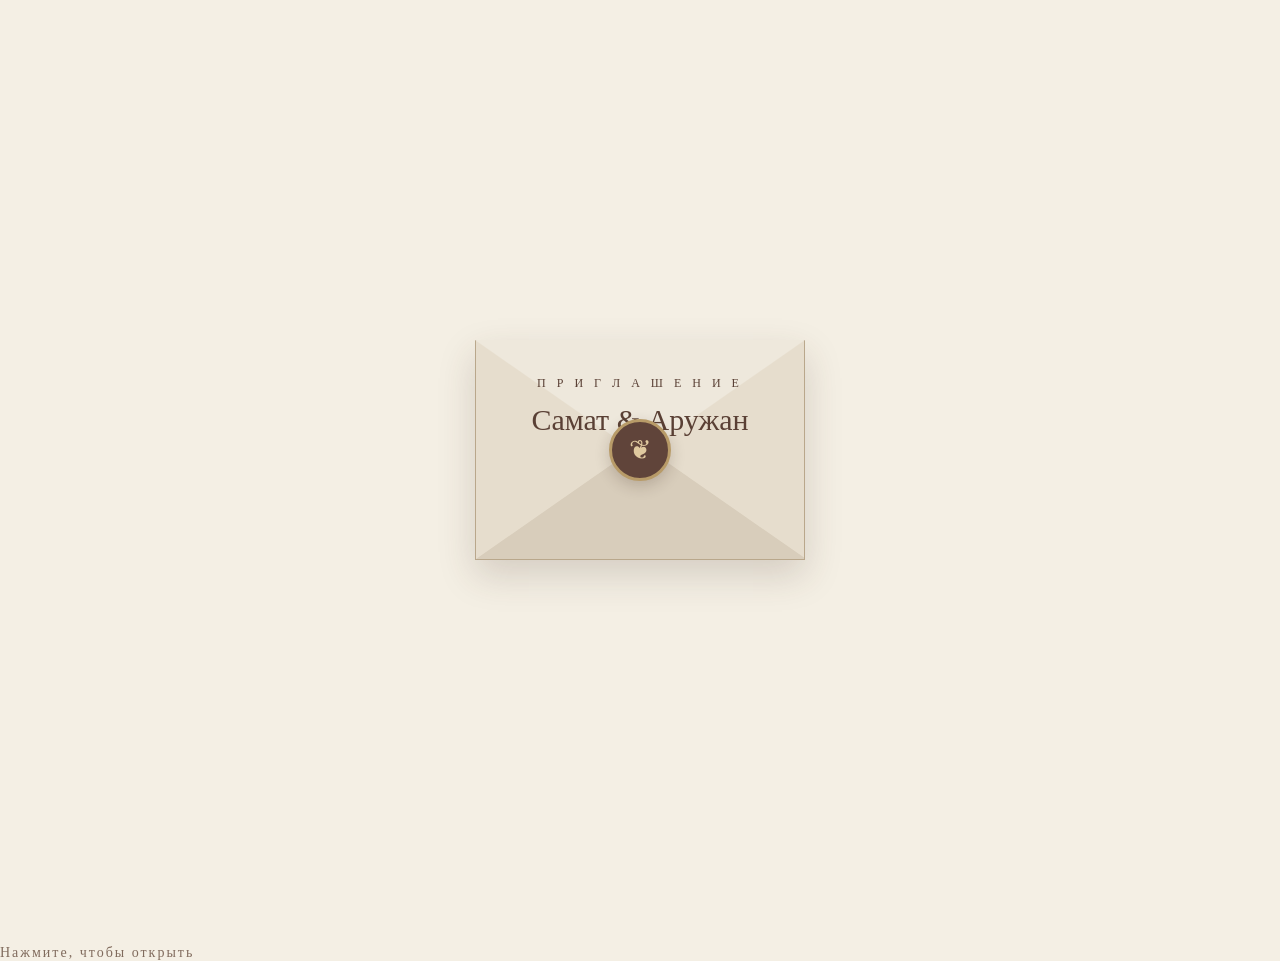
==== index.html @ 443a582e "index.html Updated the invitation title and text." ====
<!DOCTYPE html>
<html lang="ru">

<head>
    <meta charset="UTF-8">

    <meta name="viewport" content="width=device-width, initial-scale=1.0">

    <title>Самат & Аружан</title>

    <link rel="stylesheet" href="style.css">
</head>

<body>

    <div class="invitation">

        <div class="envelope">

            <div class="envelope__top"></div>

            <div class="envelope__body">

                <div class="invitation__text">

                    <p>П Р И Г Л А Ш Е Н И Е</p>

                    <h1>Самат &amp; Аружан</h1>

                </div>
            </div>

        </div>

        <div class="envelope__seal">
            ❦
        </div>

    </div>

    <p class="invitation__hint">
        Нажмите, чтобы открыть
    </p>

    </div>

    <div class="page-transition" id="pageTransition"></div>

    <script src="script.js"></script>

</body>

</html>
---- style.css ----
* {
    margin: 0;
    padding: 0;
    box-sizing: border-box;
}

body {
    min-height: 100vh;
    background: #f4efe4;
    font-family: Georgia, serif;
    color: #5a4035;
}

/* Главный экран */

.invitation {
    min-height: 100vh;

    display: flex;
    flex-direction: column;
    align-items: center;
    justify-content: center;

    overflow: hidden;
}

/* Конверт */

.envelope {
    width: 330px;
    height: 220px;

    position: relative;

    cursor: pointer;
}

/* Основа конверта */

.envelope__body {
    position: absolute;

    width: 100%;
    height: 100%;

    background: #e6ddcd;

    border: 1px solid #b9a78b;

    box-shadow:
        0 15px 35px rgba(70, 50, 40, 0.18);

    overflow: hidden;
}

/* Треугольник снизу */

.envelope__body::after {
    content: "";

    position: absolute;

    left: 0;
    bottom: 0;

    width: 0;
    height: 0;

    border-left: 165px solid transparent;
    border-right: 165px solid transparent;
    border-bottom: 115px solid #d8cdbb;
}

/* Верхняя часть конверта */

.envelope__top {
    position: absolute;

    z-index: 3;

    width: 0;
    height: 0;

    border-left: 165px solid transparent;
    border-right: 165px solid transparent;
    border-top: 115px solid #eee8dc;
}

/* Текст */

.invitation__text {
    position: absolute;

    z-index: 5;

    width: 100%;

    top: 35px;

    text-align: center;
}

.invitation__text p {
    font-size: 12px;

    letter-spacing: 4px;

    margin-bottom: 12px;
}

.invitation__text h1 {
    font-family: "Times New Roman", serif;

    font-size: 30px;

    font-weight: normal;
}

/* Печать */

.envelope__seal {
    position: absolute;

    z-index: 10;

    left: 50%;
    top: 50%;

    transform: translate(-50%, -50%);

    width: 62px;
    height: 62px;

    display: flex;
    align-items: center;
    justify-content: center;

    border-radius: 50%;

    background: #60443a;

    border: 3px solid #b89b68;

    color: #dfc99f;

    font-size: 27px;

    box-shadow:
        0 5px 15px rgba(50, 30, 20, 0.2);
}

/* Подсказка */

.invitation__hint {
    margin-top: 45px;

    font-size: 14px;

    letter-spacing: 2px;

    color: #806b5d;

    animation: pulse 2s infinite;
}

@keyframes pulse {

    0% {
        opacity: 0.4;
    }

    50% {
        opacity: 1;
    }

    100% {
        opacity: 0.4;
    }

}

/* Телефон */

@media (max-width: 500px) {

    .envelope {
        width: 290px;
        height: 195px;
    }

    .envelope__top {
        border-left-width: 145px;
        border-right-width: 145px;
        border-top-width: 100px;
    }

    .envelope__body::after {
        border-left-width: 145px;
        border-right-width: 145px;
        border-bottom-width: 105px;
    }

    .invitation__text h1 {
        font-size: 29px;
    }

}

/* =========================
   ПЕРЕХОД НА ВТОРУЮ СТРАНИЦУ
========================= */

.page-transition {
    position: fixed;

    inset: 0;

    z-index: 100;

    background: #f4efe4;

    opacity: 0;

    pointer-events: none;

    transform: scale(1.04);

    transition:
        opacity 0.9s ease,
        transform 1.1s cubic-bezier(.22, .61, .36, 1);
}

.page-transition.active {
    opacity: 1;

    transform: scale(1);
}
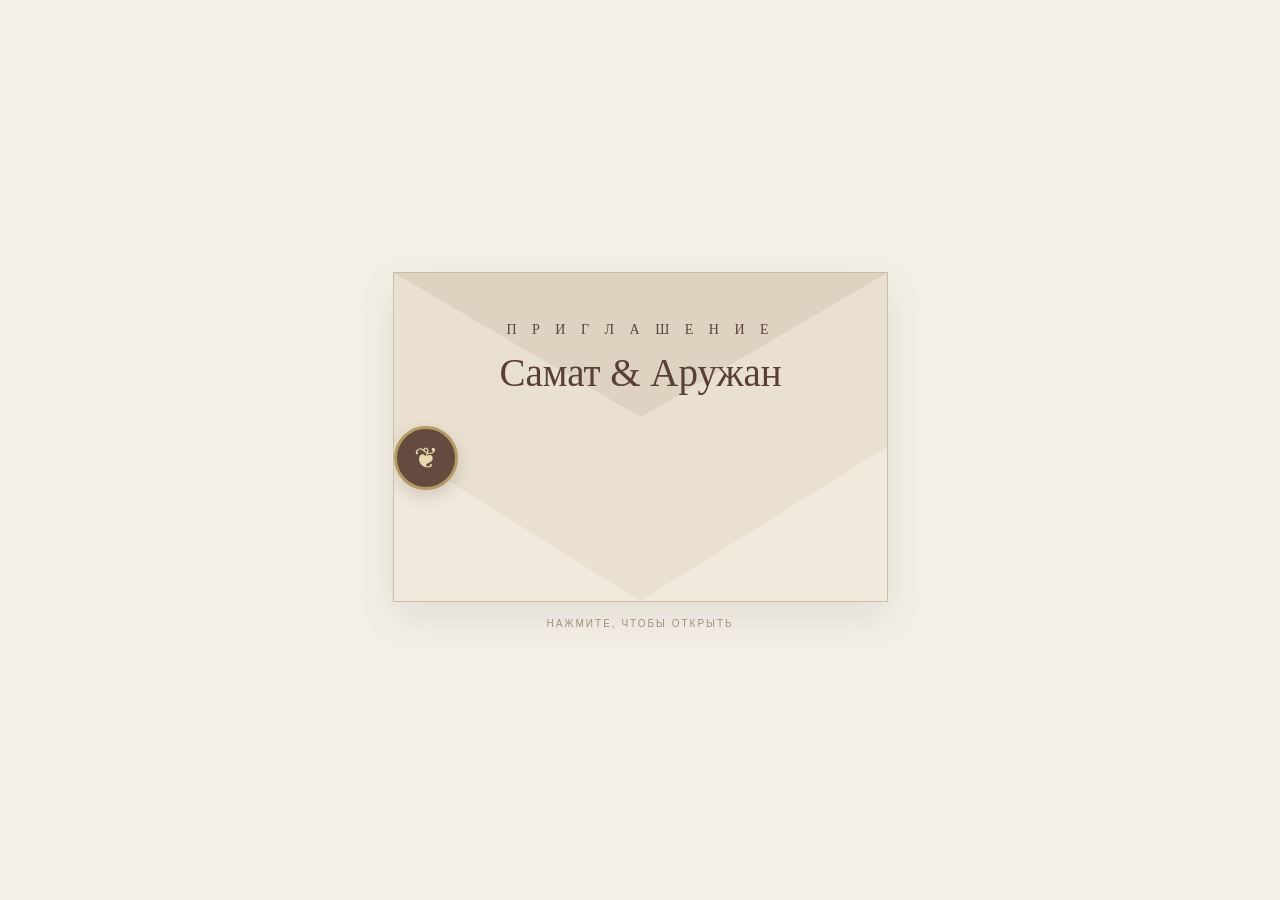
==== commit 5127726d: "Fix HTML formatting issues in index.html" ====
--- a/index.html
+++ b/index.html
@@ -26,8 +26,6 @@
                     <p>П Р И Г Л А Ш Е Н И Е</p>
 
                     <h1>Самат &amp; Аружан</h1>
-
-                </div>
             </div>
 
         </div>
--- a/style.css
+++ b/style.css
@@ -1,61 +1,133 @@
+/* ========================================
+   ОСНОВНЫЕ НАСТРОЙКИ
+======================================== */
+
 * {
     margin: 0;
     padding: 0;
     box-sizing: border-box;
 }
 
+html,
 body {
-    min-height: 100vh;
-    background: #f4efe4;
-    font-family: Georgia, serif;
-    color: #5a4035;
-}
-
-/* Главный экран */
+    width: 100%;
+    height: 100%;
+    overflow: hidden;
+}
+
+body {
+    background: #f4f0e7;
+
+    font-family:
+        Georgia,
+        "Times New Roman",
+        serif;
+
+    overflow: hidden;
+}
+
+
+/* ========================================
+   ОСНОВНОЙ БЛОК
+======================================== */
 
 .invitation {
-    min-height: 100vh;
+    position: relative;
+
+    width: 100%;
+    height: 100dvh;
 
     display: flex;
     flex-direction: column;
+
     align-items: center;
     justify-content: center;
 
+    padding: 15px;
+}
+
+
+/* ========================================
+   КОНВЕРТ
+======================================== */
+
+.envelope {
+    position: relative;
+
+    width: min(90vw, 495px);
+
+    aspect-ratio: 3 / 2;
+
+    height: auto;
+
+    flex-shrink: 0;
+
+    background: #e9e0cf;
+
+    border: 1px solid #cbbda5;
+
     overflow: hidden;
-}
-
-/* Конверт */
-
-.envelope {
-    width: 330px;
-    height: 220px;
-
-    position: relative;
+
+    box-shadow:
+        0 15px 35px rgba(73, 57, 42, 0.10);
 
     cursor: pointer;
-}
-
-/* Основа конверта */
+
+    transition:
+        transform 0.45s cubic-bezier(0.22, 0.61, 0.36, 1),
+        opacity 0.45s ease;
+
+    will-change: transform, opacity;
+}
+
+
+/* ========================================
+   ТЕЛО КОНВЕРТА
+======================================== */
 
 .envelope__body {
     position: absolute;
 
-    width: 100%;
-    height: 100%;
-
-    background: #e6ddcd;
-
-    border: 1px solid #b9a78b;
-
-    box-shadow:
-        0 15px 35px rgba(70, 50, 40, 0.18);
-
-    overflow: hidden;
-}
-
-/* Треугольник снизу */
-
-.envelope__body::after {
+    inset: 0;
+
+    background: transparent;
+
+    z-index: 4;
+}
+
+
+/* ========================================
+   ВЕРХНИЙ КЛАПАН
+======================================== */
+
+.envelope__top {
+    position: absolute;
+
+    top: 0;
+    left: 0;
+
+    width: 100%;
+    height: 44%;
+
+    background: #ded3c0;
+
+    clip-path: polygon(
+        0 0,
+        100% 0,
+        50% 100%
+    );
+
+    z-index: 3;
+
+    pointer-events: none;
+}
+
+
+/* ========================================
+   ЛЕВАЯ СКЛАДКА
+======================================== */
+
+.envelope::before {
     content: "";
 
     position: absolute;
@@ -63,175 +135,497 @@
     left: 0;
     bottom: 0;
 
-    width: 0;
-    height: 0;
-
-    border-left: 165px solid transparent;
-    border-right: 165px solid transparent;
-    border-bottom: 115px solid #d8cdbb;
-}
-
-/* Верхняя часть конверта */
-
-.envelope__top {
+    width: 100%;
+    height: 47%;
+
+    background: #f1eadc;
+
+    clip-path: polygon(
+        0 0,
+        50% 100%,
+        0 100%
+    );
+
+    z-index: 2;
+
+    pointer-events: none;
+}
+
+
+/* ========================================
+   ПРАВАЯ СКЛАДКА
+======================================== */
+
+.envelope::after {
+    content: "";
+
     position: absolute;
 
-    z-index: 3;
-
-    width: 0;
-    height: 0;
-
-    border-left: 165px solid transparent;
-    border-right: 165px solid transparent;
-    border-top: 115px solid #eee8dc;
-}
-
-/* Текст */
+    right: 0;
+    bottom: 0;
+
+    width: 100%;
+    height: 47%;
+
+    background: #f1eadc;
+
+    clip-path: polygon(
+        100% 0,
+        50% 100%,
+        100% 100%
+    );
+
+    z-index: 2;
+
+    pointer-events: none;
+}
+
+
+/* ========================================
+   ТЕКСТ ПРИГЛАШЕНИЯ
+======================================== */
 
 .invitation__text {
     position: absolute;
 
-    z-index: 5;
-
-    width: 100%;
-
-    top: 35px;
+    top: 15%;
+
+    left: 0;
+    right: 0;
+
+    width: 100%;
 
     text-align: center;
-}
+
+    z-index: 20;
+
+    pointer-events: none;
+}
+
+
+/* ========================================
+   ПРИГЛАШЕНИЕ
+======================================== */
 
 .invitation__text p {
-    font-size: 12px;
-
-    letter-spacing: 4px;
-
-    margin-bottom: 12px;
-}
+    margin: 0 0 14px;
+
+    font-family:
+        Georgia,
+        "Times New Roman",
+        serif;
+
+    font-size: clamp(9px, 2.5vw, 14px);
+
+    font-weight: 400;
+
+    letter-spacing:
+        clamp(3px, 1.3vw, 6px);
+
+    color: #5b4439;
+
+    text-transform: uppercase;
+
+    white-space: nowrap;
+}
+
+
+/* ========================================
+   ИМЕНА
+======================================== */
 
 .invitation__text h1 {
-    font-family: "Times New Roman", serif;
-
-    font-size: 30px;
-
-    font-weight: normal;
-}
-
-/* Печать */
+    display: block;
+
+    width: 100%;
+
+    margin: 0;
+    padding: 0;
+
+    font-family:
+        Georgia,
+        "Times New Roman",
+        serif;
+
+    font-size:
+        clamp(24px, 6.8vw, 39px);
+
+    font-weight: 400;
+
+    line-height: 1.1;
+
+    letter-spacing: 0;
+
+    color: #593f36;
+
+    white-space: nowrap;
+
+    overflow: visible;
+
+    text-align: center;
+
+    z-index: 21;
+}
+
+
+/* ========================================
+   ПЕЧАТЬ / КРУЖОК
+======================================== */
 
 .envelope__seal {
-    position: absolute;
-
-    z-index: 10;
-
-    left: 50%;
-    top: 50%;
-
-    transform: translate(-50%, -50%);
-
-    width: 62px;
-    height: 62px;
+    position: relative;
+
+    left: auto;
+    top: auto;
+    bottom: auto;
+
+    /*
+       Расстояние между конвертом и кружком
+    */
+    margin-top: clamp(80px, 17vh, 220px);
+
+    width: clamp(52px, 13vw, 64px);
+    height: clamp(52px, 13vw, 64px);
+
+    flex-shrink: 0;
 
     display: flex;
+
     align-items: center;
     justify-content: center;
 
     border-radius: 50%;
 
-    background: #60443a;
-
-    border: 3px solid #b89b68;
-
-    color: #dfc99f;
-
-    font-size: 27px;
+    background: #654a40;
+
+    border: 3px solid #b49a64;
+
+    color: #e8d9ae;
+
+    font-family:
+        Georgia,
+        "Times New Roman",
+        serif;
+
+    font-size:
+        clamp(24px, 6vw, 29px);
+
+    font-weight: 400;
+
+    line-height: 1;
+
+    z-index: 30;
 
     box-shadow:
-        0 5px 15px rgba(50, 30, 20, 0.2);
-}
-
-/* Подсказка */
+        0 7px 16px rgba(55, 42, 33, 0.16);
+
+    transform: none;
+
+    transition:
+        transform 0.3s ease;
+}
+
+
+/* ========================================
+   НАВЕДЕНИЕ НА ПЕЧАТЬ
+======================================== */
+
+.envelope__seal:hover {
+    transform: scale(1.03);
+}
+
+
+/* ========================================
+   АНИМАЦИЯ КОНВЕРТА
+======================================== */
+
+.envelope.exit {
+    transform:
+        translate3d(0, -12px, 0) scale(0.97);
+
+    opacity: 0.85;
+}
+
+
+/* ========================================
+   ПОДСКАЗКА
+======================================== */
 
 .invitation__hint {
-    margin-top: 45px;
-
-    font-size: 14px;
+    margin-top: 16px;
+
+    font-family:
+        Arial,
+        sans-serif;
+
+    font-size: 10px;
 
     letter-spacing: 2px;
 
-    color: #806b5d;
-
-    animation: pulse 2s infinite;
-}
-
-@keyframes pulse {
-
-    0% {
-        opacity: 0.4;
-    }
-
-    50% {
-        opacity: 1;
-    }
-
-    100% {
-        opacity: 0.4;
-    }
-
-}
-
-/* Телефон */
-
-@media (max-width: 500px) {
-
-    .envelope {
-        width: 290px;
-        height: 195px;
-    }
-
-    .envelope__top {
-        border-left-width: 145px;
-        border-right-width: 145px;
-        border-top-width: 100px;
-    }
-
-    .envelope__body::after {
-        border-left-width: 145px;
-        border-right-width: 145px;
-        border-bottom-width: 105px;
-    }
-
-    .invitation__text h1 {
-        font-size: 29px;
-    }
-
-}
-
-/* =========================
-   ПЕРЕХОД НА ВТОРУЮ СТРАНИЦУ
-========================= */
+    color: #8c7a69;
+
+    opacity: 0.8;
+
+    text-transform: uppercase;
+
+    transition:
+        opacity 0.3s ease,
+        transform 0.3s ease;
+}
+
+
+/* ========================================
+   СКРЫТИЕ ПОДСКАЗКИ
+======================================== */
+
+.invitation__hint.hidden {
+    opacity: 0;
+
+    transform:
+        translateY(5px);
+}
+
+
+/* ========================================
+   ПЕРЕХОД НА СЛЕДУЮЩУЮ СТРАНИЦУ
+======================================== */
 
 .page-transition {
     position: fixed;
 
     inset: 0;
 
-    z-index: 100;
-
-    background: #f4efe4;
+    width: 100%;
+    height: 100%;
+
+    background: #f4f0e7;
+
+    z-index: 9999;
+
+    pointer-events: none;
 
     opacity: 0;
 
-    pointer-events: none;
-
-    transform: scale(1.04);
+    transform:
+        translate3d(0, 0, 0);
 
     transition:
-        opacity 0.9s ease,
-        transform 1.1s cubic-bezier(.22, .61, .36, 1);
+        opacity 0.45s ease;
+
+    will-change: opacity;
 }
 
 .page-transition.active {
     opacity: 1;
-
-    transform: scale(1);
-}+}
+
+
+/* ========================================
+   МОБИЛЬНАЯ ВЕРСИЯ
+======================================== */
+
+@media (max-width: 600px) {
+
+    .invitation {
+        width: 100%;
+        height: 100dvh;
+
+        padding: 12px;
+
+        justify-content: center;
+    }
+
+
+    /* КОНВЕРТ */
+
+    .envelope {
+        width: 88vw;
+
+        max-width: 400px;
+
+        min-width: 0;
+
+        aspect-ratio: 3 / 2;
+
+        height: auto;
+    }
+
+
+    /* ТЕКСТ */
+
+    .invitation__text {
+        top: 15%;
+    }
+
+    .invitation__text p {
+        font-size:
+            clamp(8px, 2.5vw, 11px);
+
+        letter-spacing:
+            clamp(2.5px, 1.2vw, 4px);
+
+        margin-bottom: 12px;
+    }
+
+    .invitation__text h1 {
+        font-size:
+            clamp(22px, 6.5vw, 30px);
+    }
+
+
+    /* КРУЖОК */
+
+    .envelope__seal {
+        width:
+            clamp(50px, 15vw, 60px);
+
+        height:
+            clamp(50px, 15vw, 60px);
+
+        margin-top:
+            clamp(70px, 17vh, 220px);
+
+        font-size:
+            clamp(23px, 6.5vw, 28px);
+    }
+
+
+    /* ПОДСКАЗКА */
+
+    .invitation__hint {
+        margin-top: 13px;
+
+        font-size: 8px;
+
+        letter-spacing: 1.5px;
+    }
+}
+
+
+/* ========================================
+   ОЧЕНЬ МАЛЕНЬКИЕ ТЕЛЕФОНЫ
+======================================== */
+
+@media (max-width: 380px) {
+
+    .invitation {
+        padding: 8px;
+    }
+
+
+    .envelope {
+        width: 86vw;
+    }
+
+
+    .invitation__text {
+        top: 14%;
+    }
+
+
+    .invitation__text p {
+        font-size: 7px;
+
+        letter-spacing: 2.5px;
+
+        margin-bottom: 9px;
+    }
+
+
+    .invitation__text h1 {
+        font-size: 21px;
+    }
+
+
+    /* КРУЖОК */
+
+    .envelope__seal {
+        width: 48px;
+        height: 48px;
+
+        margin-top: 80px;
+
+        font-size: 22px;
+
+        border-width: 2px;
+    }
+
+
+    .invitation__hint {
+        margin-top: 10px;
+
+        font-size: 7px;
+
+        letter-spacing: 1.2px;
+    }
+}
+
+
+/* ========================================
+   НИЗКИЙ ЭКРАН
+======================================== */
+
+@media (max-height: 650px) {
+
+    .invitation {
+        padding: 8px;
+    }
+
+
+    .envelope {
+        width:
+            min(82vw, 380px);
+    }
+
+
+    .envelope__seal {
+        margin-top: 50px;
+    }
+
+
+    .invitation__hint {
+        margin-top: 9px;
+
+        font-size: 8px;
+    }
+}
+
+
+/* ========================================
+   ОЧЕНЬ НИЗКИЙ ЭКРАН
+======================================== */
+
+@media (max-height: 550px) {
+
+    .envelope {
+        width:
+            min(75vw, 340px);
+    }
+
+
+    .envelope__seal {
+        margin-top: 35px;
+    }
+
+
+    .invitation__hint {
+        margin-top: 6px;
+
+        font-size: 7px;
+    }
+}
+
+
+/* ========================================
+   ОТКЛЮЧЕНИЕ АНИМАЦИЙ
+======================================== */
+
+@media (prefers-reduced-motion: reduce) {
+
+    .envelope,
+    .envelope__seal,
+    .invitation__hint,
+    .page-transition {
+        transition: none;
+    }
+}
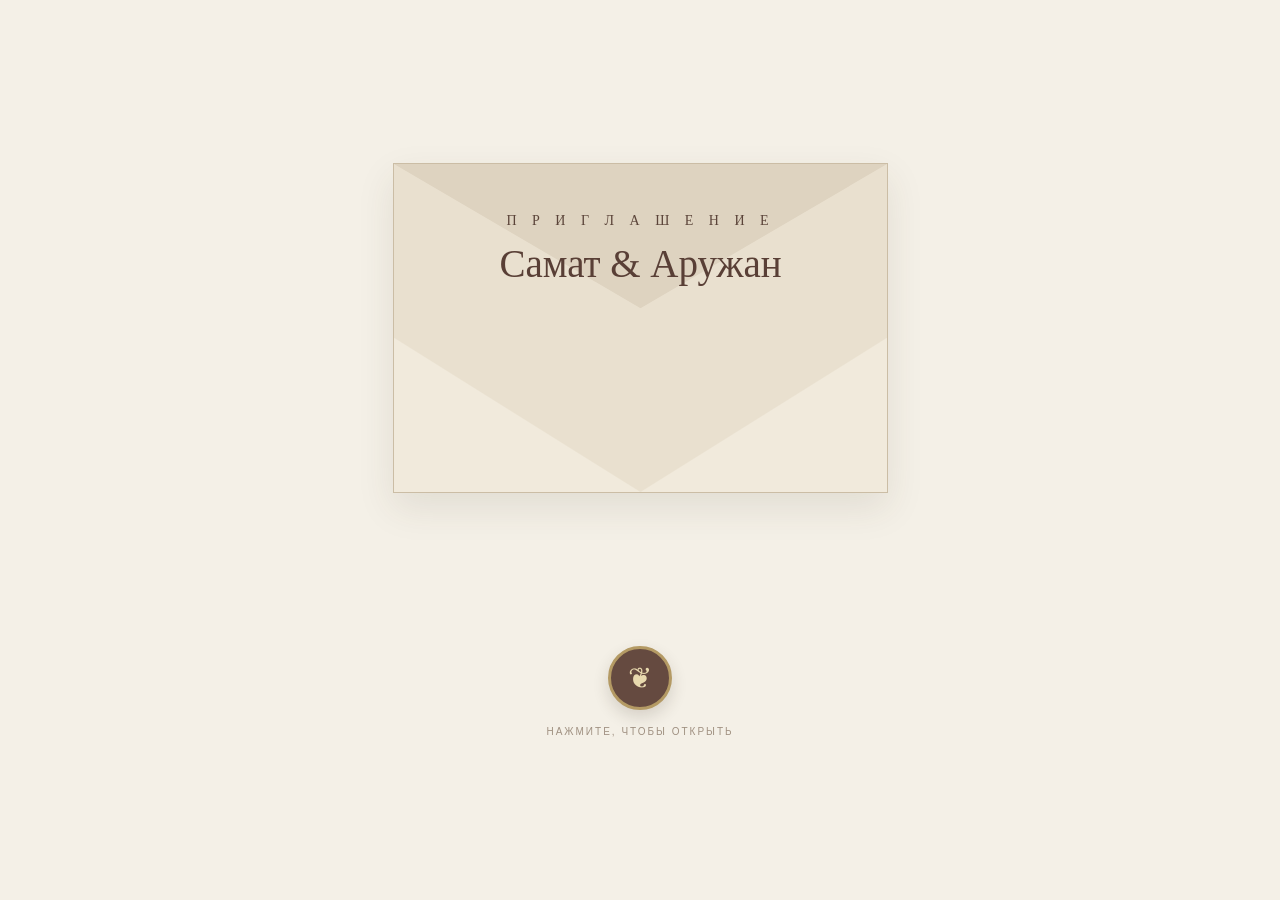
==== commit fc8cd132: "Fix HTML structure and formatting issues" ====
--- a/index.html
+++ b/index.html
@@ -27,20 +27,17 @@
 
                     <h1>Самат &amp; Аружан</h1>
             </div>
-
+                 </div>
         </div>
 
         <div class="envelope__seal">
             ❦
         </div>
 
-    </div>
-
     <p class="invitation__hint">
         Нажмите, чтобы открыть
     </p>
-
-    </div>
+         </div>
 
     <div class="page-transition" id="pageTransition"></div>
 
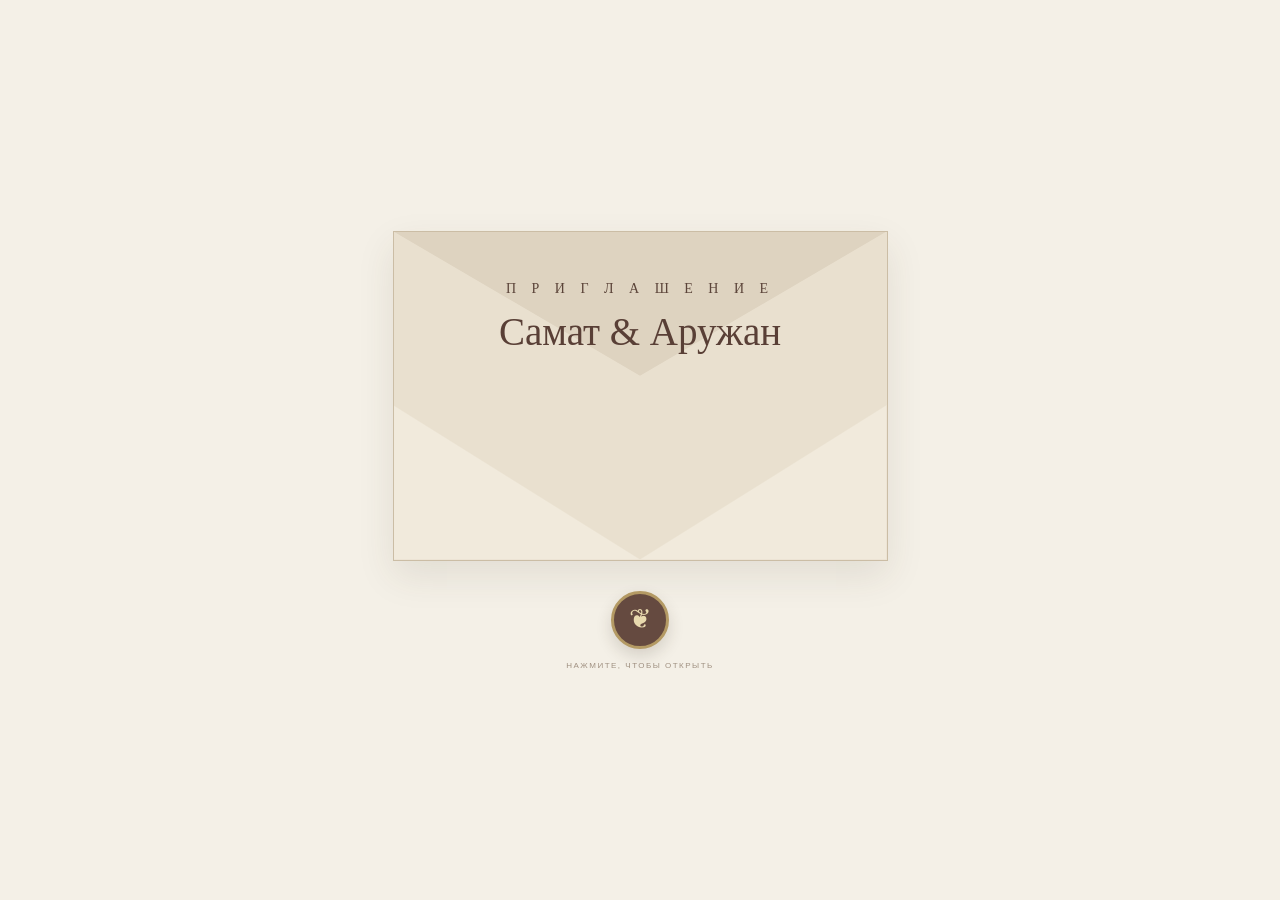
==== commit a12bbfea: "Fix HTML formatting and add missing newline" ====
--- a/index.html
+++ b/index.html
@@ -4,7 +4,8 @@
 <head>
     <meta charset="UTF-8">
 
-    <meta name="viewport" content="width=device-width, initial-scale=1.0">
+    <meta name="viewport"
+          content="width=device-width, initial-scale=1.0">
 
     <title>Самат & Аружан</title>
 
@@ -26,18 +27,22 @@
                     <p>П Р И Г Л А Ш Е Н И Е</p>
 
                     <h1>Самат &amp; Аружан</h1>
+
+                </div>
+
             </div>
-                 </div>
+
         </div>
 
         <div class="envelope__seal">
             ❦
         </div>
 
-    <p class="invitation__hint">
-        Нажмите, чтобы открыть
-    </p>
-         </div>
+        <p class="invitation__hint">
+            Нажмите, чтобы открыть
+        </p>
+
+    </div>
 
     <div class="page-transition" id="pageTransition"></div>
 
--- a/style.css
+++ b/style.css
@@ -22,8 +22,6 @@
         Georgia,
         "Times New Roman",
         serif;
-
-    overflow: hidden;
 }
 
 
@@ -32,8 +30,6 @@
 ======================================== */
 
 .invitation {
-    position: relative;
-
     width: 100%;
     height: 100dvh;
 
@@ -76,8 +72,6 @@
     transition:
         transform 0.45s cubic-bezier(0.22, 0.61, 0.36, 1),
         opacity 0.45s ease;
-
-    will-change: transform, opacity;
 }
 
 
@@ -182,7 +176,7 @@
 
 
 /* ========================================
-   ТЕКСТ ПРИГЛАШЕНИЯ
+   ТЕКСТ НА КОНВЕРТЕ
 ======================================== */
 
 .invitation__text {
@@ -204,7 +198,7 @@
 
 
 /* ========================================
-   ПРИГЛАШЕНИЕ
+   СЛОВО "ПРИГЛАШЕНИЕ"
 ======================================== */
 
 .invitation__text p {
@@ -215,7 +209,8 @@
         "Times New Roman",
         serif;
 
-    font-size: clamp(9px, 2.5vw, 14px);
+    font-size:
+        clamp(9px, 2.5vw, 14px);
 
     font-weight: 400;
 
@@ -254,38 +249,28 @@
 
     line-height: 1.1;
 
-    letter-spacing: 0;
-
     color: #593f36;
 
     white-space: nowrap;
 
-    overflow: visible;
-
     text-align: center;
-
-    z-index: 21;
-}
-
-
-/* ========================================
-   ПЕЧАТЬ / КРУЖОК
+}
+
+
+/* ========================================
+   КРУЖОК / ПЕЧАТЬ
 ======================================== */
 
 .envelope__seal {
     position: relative;
 
-    left: auto;
-    top: auto;
-    bottom: auto;
+    width: 58px;
+    height: 58px;
 
     /*
-       Расстояние между конвертом и кружком
+       Расстояние от нижнего края конверта
     */
-    margin-top: clamp(80px, 17vh, 220px);
-
-    width: clamp(52px, 13vw, 64px);
-    height: clamp(52px, 13vw, 64px);
+    margin-top: 30px;
 
     flex-shrink: 0;
 
@@ -307,8 +292,7 @@
         "Times New Roman",
         serif;
 
-    font-size:
-        clamp(24px, 6vw, 29px);
+    font-size: 27px;
 
     font-weight: 400;
 
@@ -319,6 +303,8 @@
     box-shadow:
         0 7px 16px rgba(55, 42, 33, 0.16);
 
+    cursor: pointer;
+
     transform: none;
 
     transition:
@@ -327,7 +313,7 @@
 
 
 /* ========================================
-   НАВЕДЕНИЕ НА ПЕЧАТЬ
+   АНИМАЦИЯ КРУЖКА
 ======================================== */
 
 .envelope__seal:hover {
@@ -336,37 +322,29 @@
 
 
 /* ========================================
-   АНИМАЦИЯ КОНВЕРТА
-======================================== */
-
-.envelope.exit {
-    transform:
-        translate3d(0, -12px, 0) scale(0.97);
-
-    opacity: 0.85;
-}
-
-
-/* ========================================
    ПОДСКАЗКА
 ======================================== */
 
 .invitation__hint {
-    margin-top: 16px;
+    margin-top: 12px;
 
     font-family:
         Arial,
         sans-serif;
 
-    font-size: 10px;
-
-    letter-spacing: 2px;
+    font-size: 8px;
+
+    letter-spacing: 1.5px;
 
     color: #8c7a69;
 
     opacity: 0.8;
 
     text-transform: uppercase;
+
+    text-align: center;
+
+    white-space: nowrap;
 
     transition:
         opacity 0.3s ease,
@@ -381,8 +359,20 @@
 .invitation__hint.hidden {
     opacity: 0;
 
+    transform: translateY(5px);
+}
+
+
+/* ========================================
+   АНИМАЦИЯ КОНВЕРТА
+======================================== */
+
+.envelope.exit {
     transform:
-        translateY(5px);
+        translate3d(0, -12px, 0)
+        scale(0.97);
+
+    opacity: 0.85;
 }
 
 
@@ -406,13 +396,8 @@
 
     opacity: 0;
 
-    transform:
-        translate3d(0, 0, 0);
-
     transition:
         opacity 0.45s ease;
-
-    will-change: opacity;
 }
 
 .page-transition.active {
@@ -421,7 +406,7 @@
 
 
 /* ========================================
-   МОБИЛЬНАЯ ВЕРСИЯ
+   ТЕЛЕФОН
 ======================================== */
 
 @media (max-width: 600px) {
@@ -430,7 +415,7 @@
         width: 100%;
         height: 100dvh;
 
-        padding: 12px;
+        padding: 15px;
 
         justify-content: center;
     }
@@ -446,8 +431,6 @@
         min-width: 0;
 
         aspect-ratio: 3 / 2;
-
-        height: auto;
     }
 
 
@@ -456,6 +439,7 @@
     .invitation__text {
         top: 15%;
     }
+
 
     .invitation__text p {
         font-size:
@@ -467,6 +451,7 @@
         margin-bottom: 12px;
     }
 
+
     .invitation__text h1 {
         font-size:
             clamp(22px, 6.5vw, 30px);
@@ -476,24 +461,19 @@
     /* КРУЖОК */
 
     .envelope__seal {
-        width:
-            clamp(50px, 15vw, 60px);
-
-        height:
-            clamp(50px, 15vw, 60px);
-
-        margin-top:
-            clamp(70px, 17vh, 220px);
-
-        font-size:
-            clamp(23px, 6.5vw, 28px);
+        width: 58px;
+        height: 58px;
+
+        margin-top: 30px;
+
+        font-size: 27px;
     }
 
 
     /* ПОДСКАЗКА */
 
     .invitation__hint {
-        margin-top: 13px;
+        margin-top: 12px;
 
         font-size: 8px;
 
@@ -503,13 +483,13 @@
 
 
 /* ========================================
-   ОЧЕНЬ МАЛЕНЬКИЕ ТЕЛЕФОНЫ
+   МАЛЕНЬКИЙ ТЕЛЕФОН
 ======================================== */
 
 @media (max-width: 380px) {
 
     .invitation {
-        padding: 8px;
+        padding: 10px;
     }
 
 
@@ -537,74 +517,75 @@
     }
 
 
-    /* КРУЖОК */
+    .envelope__seal {
+        width: 50px;
+        height: 50px;
+
+        margin-top: 25px;
+
+        font-size: 23px;
+
+        border-width: 2px;
+    }
+
+
+    .invitation__hint {
+        margin-top: 10px;
+
+        font-size: 7px;
+
+        letter-spacing: 1.2px;
+    }
+}
+
+
+/* ========================================
+   НИЗКИЙ ЭКРАН
+======================================== */
+
+@media (max-height: 650px) {
+
+    .invitation {
+        padding: 10px;
+    }
+
+
+    .envelope {
+        width: min(82vw, 380px);
+    }
+
+
+    .envelope__seal {
+        margin-top: 20px;
+    }
+
+
+    .invitation__hint {
+        margin-top: 8px;
+
+        font-size: 7px;
+    }
+}
+
+
+/* ========================================
+   ОЧЕНЬ НИЗКИЙ ЭКРАН
+======================================== */
+
+@media (max-height: 550px) {
+
+    .envelope {
+        width: min(75vw, 340px);
+    }
+
 
     .envelope__seal {
         width: 48px;
         height: 48px;
 
-        margin-top: 80px;
+        margin-top: 15px;
 
         font-size: 22px;
-
-        border-width: 2px;
-    }
-
-
-    .invitation__hint {
-        margin-top: 10px;
-
-        font-size: 7px;
-
-        letter-spacing: 1.2px;
-    }
-}
-
-
-/* ========================================
-   НИЗКИЙ ЭКРАН
-======================================== */
-
-@media (max-height: 650px) {
-
-    .invitation {
-        padding: 8px;
-    }
-
-
-    .envelope {
-        width:
-            min(82vw, 380px);
-    }
-
-
-    .envelope__seal {
-        margin-top: 50px;
-    }
-
-
-    .invitation__hint {
-        margin-top: 9px;
-
-        font-size: 8px;
-    }
-}
-
-
-/* ========================================
-   ОЧЕНЬ НИЗКИЙ ЭКРАН
-======================================== */
-
-@media (max-height: 550px) {
-
-    .envelope {
-        width:
-            min(75vw, 340px);
-    }
-
-
-    .envelope__seal {
-        margin-top: 35px;
     }
 
 
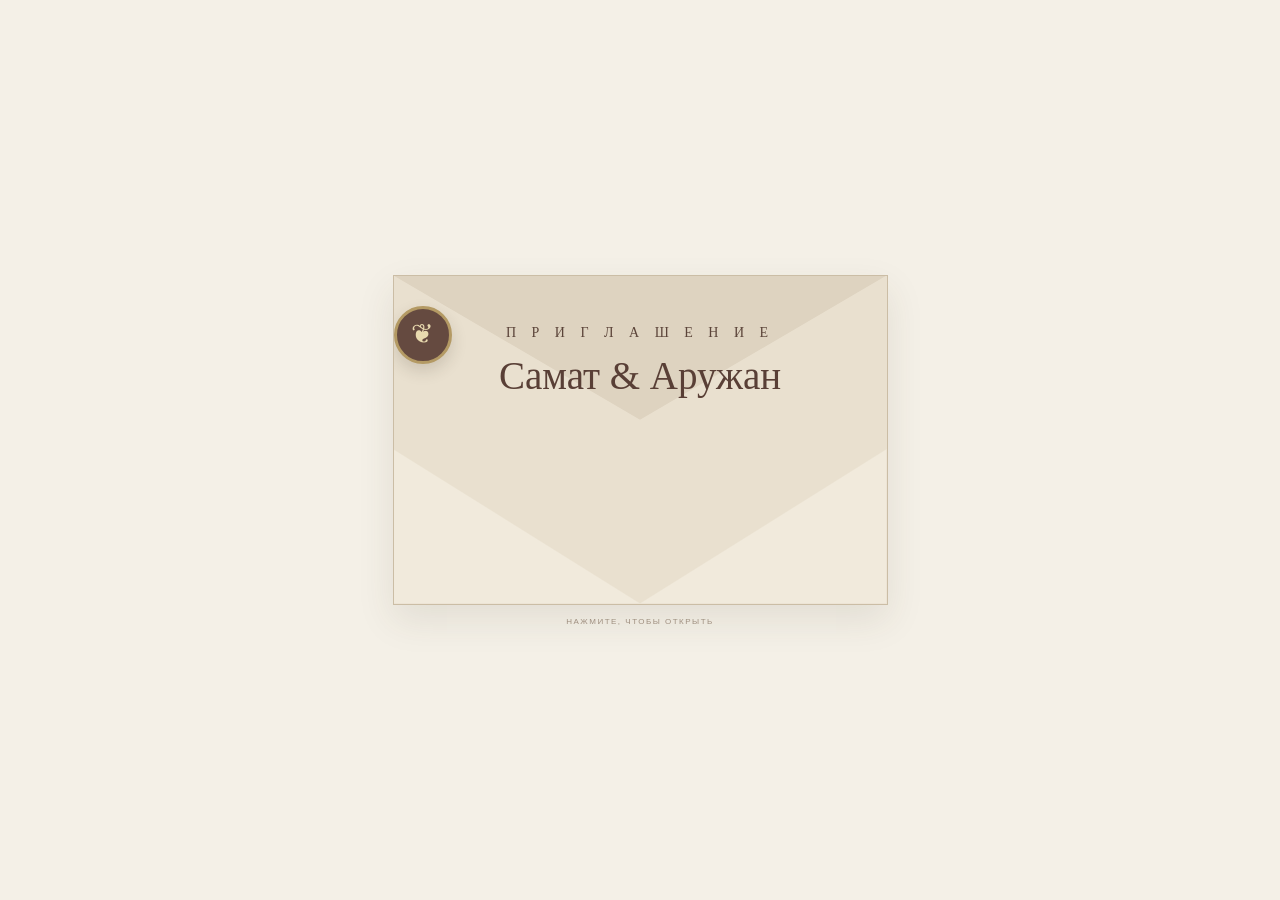
==== commit 97dc4e69: "Fix HTML structure and add missing elements" ====
--- a/index.html
+++ b/index.html
@@ -32,10 +32,11 @@
 
             </div>
 
-        </div>
+            <!-- КРУЖОК ВНУТРИ КОНВЕРТА -->
+            <div class="envelope__seal">
+                ❦
+            </div>
 
-        <div class="envelope__seal">
-            ❦
         </div>
 
         <p class="invitation__hint">
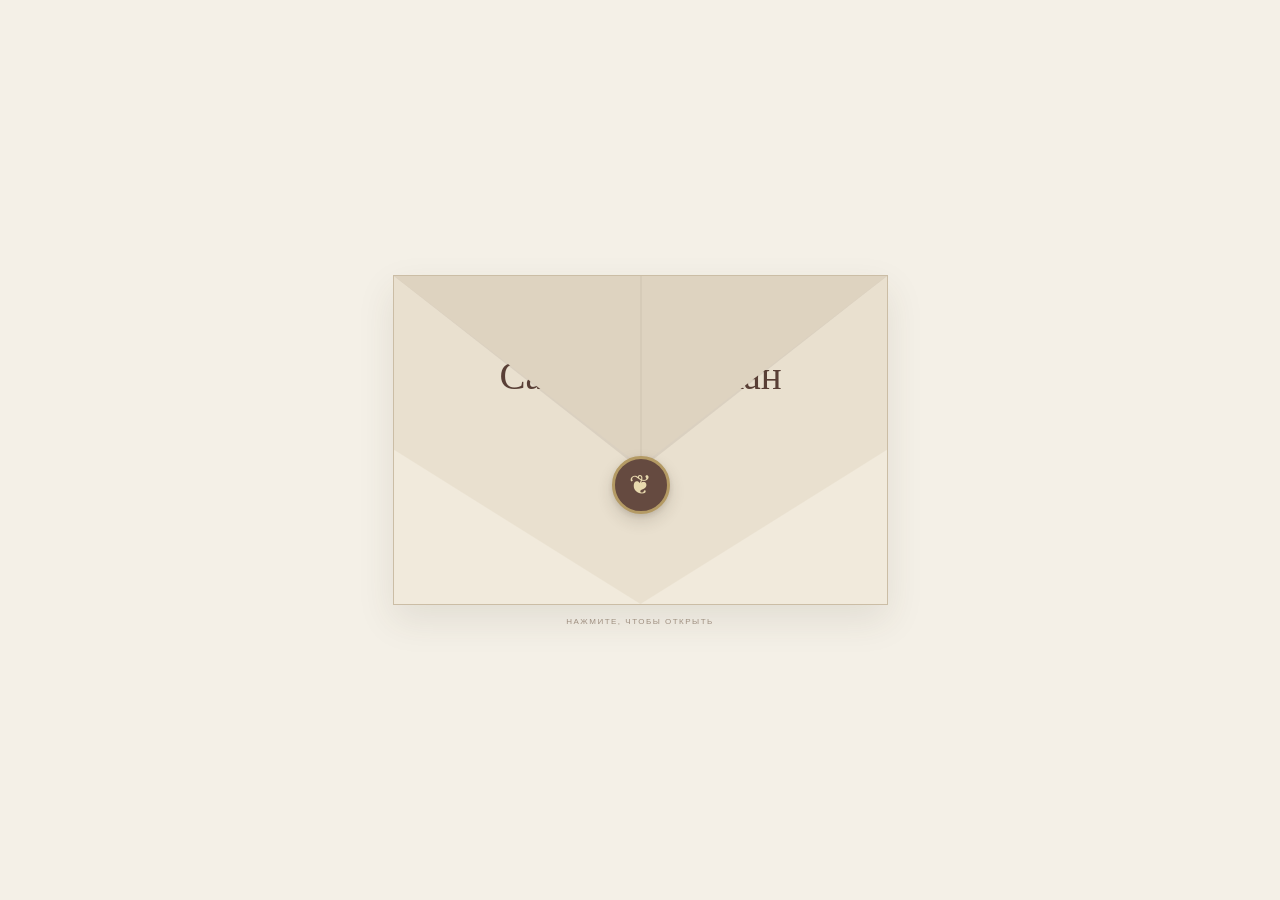
==== commit 69953b4c: "Update index.html" ====
--- a/index.html
+++ b/index.html
@@ -5,11 +5,11 @@
     <meta charset="UTF-8">
 
     <meta name="viewport"
-          content="width=device-width, initial-scale=1.0">
+        content="width=device-width, initial-scale=1.0">
 
     <title>Самат & Аружан</title>
 
-    <link rel="stylesheet" href="style.css">
+    <link rel="stylesheet" href="style.css?v=10">
 </head>
 
 <body>
@@ -32,7 +32,6 @@
 
             </div>
 
-            <!-- КРУЖОК ВНУТРИ КОНВЕРТА -->
             <div class="envelope__seal">
                 ❦
             </div>
--- a/style.css
+++ b/style.css
@@ -17,11 +17,7 @@
 
 body {
     background: #f4f0e7;
-
-    font-family:
-        Georgia,
-        "Times New Roman",
-        serif;
+    font-family: Georgia, "Times New Roman", serif;
 }
 
 
@@ -51,12 +47,7 @@
     position: relative;
 
     width: min(90vw, 495px);
-
     aspect-ratio: 3 / 2;
-
-    height: auto;
-
-    flex-shrink: 0;
 
     background: #e9e0cf;
 
@@ -72,6 +63,8 @@
     transition:
         transform 0.45s cubic-bezier(0.22, 0.61, 0.36, 1),
         opacity 0.45s ease;
+
+    will-change: transform, opacity;
 }
 
 
@@ -91,19 +84,21 @@
 
 
 /* ========================================
-   ВЕРХНИЙ КЛАПАН
-======================================== */
-
-.envelope__top {
+   ТЕНЬ ПОД ВЕРХНИМ КЛАПАНОМ
+======================================== */
+
+.envelope__body::before {
+    content: "";
+
     position: absolute;
 
+    left: 0;
     top: 0;
-    left: 0;
-
-    width: 100%;
-    height: 44%;
-
-    background: #ded3c0;
+
+    width: 100%;
+    height: 59%;
+
+    background: rgba(91, 68, 57, 0.10);
 
     clip-path: polygon(
         0 0,
@@ -111,7 +106,67 @@
         50% 100%
     );
 
-    z-index: 3;
+    z-index: -1;
+
+    pointer-events: none;
+}
+
+
+/* ========================================
+   ВЕРХНИЙ КЛАПАН
+   ТЯНЕТСЯ ДО КРУЖКА
+======================================== */
+
+.envelope__top {
+    position: absolute;
+
+    top: 0;
+    left: 0;
+
+    width: 100%;
+    height: 58%;
+
+    background: #ded3c0;
+
+    clip-path: polygon(
+        0 0,
+        100% 0,
+        50% 100%
+    );
+
+    z-index: 10;
+
+    pointer-events: none;
+
+    filter:
+        drop-shadow(
+            0 2px 3px rgba(91, 68, 57, 0.12)
+        );
+}
+
+
+/* ========================================
+   ДОПОЛНИТЕЛЬНАЯ ЛИНИЯ СКЛАДКИ
+======================================== */
+
+.envelope__top::after {
+    content: "";
+
+    position: absolute;
+
+    left: 50%;
+    bottom: 0;
+
+    width: 2px;
+    height: 100%;
+
+    background: rgba(91, 68, 57, 0.06);
+
+    transform:
+        translateX(-50%)
+        rotate(0deg);
+
+    transform-origin: bottom center;
 
     pointer-events: none;
 }
@@ -176,7 +231,7 @@
 
 
 /* ========================================
-   ТЕКСТ НА КОНВЕРТЕ
+   ТЕКСТ
 ======================================== */
 
 .invitation__text {
@@ -191,14 +246,14 @@
 
     text-align: center;
 
-    z-index: 20;
+    z-index: 30;
 
     pointer-events: none;
 }
 
 
 /* ========================================
-   СЛОВО "ПРИГЛАШЕНИЕ"
+   ПРИГЛАШЕНИЕ
 ======================================== */
 
 .invitation__text p {
@@ -249,32 +304,41 @@
 
     line-height: 1.1;
 
+    letter-spacing: 0;
+
     color: #593f36;
 
     white-space: nowrap;
 
+    overflow: visible;
+
     text-align: center;
+
+    z-index: 31;
 }
 
 
 /* ========================================
    КРУЖОК / ПЕЧАТЬ
+   ПОВЕРХ КЛАПАНА
 ======================================== */
 
 .envelope__seal {
-    position: relative;
-
-    width: 58px;
-    height: 58px;
-
-    /*
-       Расстояние от нижнего края конверта
-    */
-    margin-top: 30px;
-
-    flex-shrink: 0;
-
-    display: flex;
+    position: absolute !important;
+
+    left: 50% !important;
+
+    top: 55% !important;
+
+    width: 58px !important;
+    height: 58px !important;
+
+    margin: 0 !important;
+
+    transform:
+        translateX(-50%) !important;
+
+    display: flex !important;
 
     align-items: center;
     justify-content: center;
@@ -298,14 +362,13 @@
 
     line-height: 1;
 
-    z-index: 30;
+    z-index: 100 !important;
 
     box-shadow:
-        0 7px 16px rgba(55, 42, 33, 0.16);
+        0 7px 16px rgba(55, 42, 33, 0.16),
+        0 2px 5px rgba(55, 42, 33, 0.12);
 
     cursor: pointer;
-
-    transform: none;
 
     transition:
         transform 0.3s ease;
@@ -313,11 +376,13 @@
 
 
 /* ========================================
-   АНИМАЦИЯ КРУЖКА
+   НАВЕДЕНИЕ
 ======================================== */
 
 .envelope__seal:hover {
-    transform: scale(1.03);
+    transform:
+        translateX(-50%)
+        scale(1.03) !important;
 }
 
 
@@ -359,7 +424,8 @@
 .invitation__hint.hidden {
     opacity: 0;
 
-    transform: translateY(5px);
+    transform:
+        translateY(5px);
 }
 
 
@@ -377,7 +443,7 @@
 
 
 /* ========================================
-   ПЕРЕХОД НА СЛЕДУЮЩУЮ СТРАНИЦУ
+   ПЕРЕХОД
 ======================================== */
 
 .page-transition {
@@ -396,8 +462,13 @@
 
     opacity: 0;
 
+    transform:
+        translate3d(0, 0, 0);
+
     transition:
         opacity 0.45s ease;
+
+    will-change: opacity;
 }
 
 .page-transition.active {
@@ -406,7 +477,7 @@
 
 
 /* ========================================
-   ТЕЛЕФОН
+   МОБИЛЬНАЯ ВЕРСИЯ
 ======================================== */
 
 @media (max-width: 600px) {
@@ -415,13 +486,11 @@
         width: 100%;
         height: 100dvh;
 
-        padding: 15px;
+        padding: 12px;
 
         justify-content: center;
     }
 
-
-    /* КОНВЕРТ */
 
     .envelope {
         width: 88vw;
@@ -437,7 +506,7 @@
     /* ТЕКСТ */
 
     .invitation__text {
-        top: 15%;
+        top: 14%;
     }
 
 
@@ -448,7 +517,7 @@
         letter-spacing:
             clamp(2.5px, 1.2vw, 4px);
 
-        margin-bottom: 12px;
+        margin-bottom: 10px;
     }
 
 
@@ -458,13 +527,32 @@
     }
 
 
+    /* КЛАПАН ДО КРУЖКА */
+
+    .envelope__top {
+        height: 58%;
+    }
+
+
+    /* ТЕНЬ */
+
+    .envelope__body::before {
+        height: 59%;
+    }
+
+
     /* КРУЖОК */
 
     .envelope__seal {
-        width: 58px;
-        height: 58px;
-
-        margin-top: 30px;
+        left: 50% !important;
+
+        top: 55% !important;
+
+        width: 58px !important;
+        height: 58px !important;
+
+        transform:
+            translateX(-50%) !important;
 
         font-size: 27px;
     }
@@ -483,13 +571,13 @@
 
 
 /* ========================================
-   МАЛЕНЬКИЙ ТЕЛЕФОН
+   ОЧЕНЬ МАЛЕНЬКИЕ ТЕЛЕФОНЫ
 ======================================== */
 
 @media (max-width: 380px) {
 
     .invitation {
-        padding: 10px;
+        padding: 8px;
     }
 
 
@@ -517,11 +605,25 @@
     }
 
 
+    .envelope__top {
+        height: 58%;
+    }
+
+
+    .envelope__body::before {
+        height: 59%;
+    }
+
+
     .envelope__seal {
-        width: 50px;
-        height: 50px;
-
-        margin-top: 25px;
+        width: 50px !important;
+        height: 50px !important;
+
+        left: 50% !important;
+        top: 55% !important;
+
+        transform:
+            translateX(-50%) !important;
 
         font-size: 23px;
 
@@ -546,24 +648,30 @@
 @media (max-height: 650px) {
 
     .invitation {
-        padding: 10px;
+        padding: 8px;
     }
 
 
     .envelope {
-        width: min(82vw, 380px);
+        width:
+            min(82vw, 380px);
+    }
+
+
+    .envelope__top {
+        height: 58%;
     }
 
 
     .envelope__seal {
-        margin-top: 20px;
+        top: 55% !important;
     }
 
 
     .invitation__hint {
-        margin-top: 8px;
-
-        font-size: 7px;
+        margin-top: 9px;
+
+        font-size: 8px;
     }
 }
 
@@ -575,15 +683,21 @@
 @media (max-height: 550px) {
 
     .envelope {
-        width: min(75vw, 340px);
+        width:
+            min(75vw, 340px);
+    }
+
+
+    .envelope__top {
+        height: 58%;
     }
 
 
     .envelope__seal {
-        width: 48px;
-        height: 48px;
-
-        margin-top: 15px;
+        width: 48px !important;
+        height: 48px !important;
+
+        top: 55% !important;
 
         font-size: 22px;
     }
@@ -598,7 +712,7 @@
 
 
 /* ========================================
-   ОТКЛЮЧЕНИЕ АНИМАЦИЙ
+   УМЕНЬШЕНИЕ АНИМАЦИЙ
 ======================================== */
 
 @media (prefers-reduced-motion: reduce) {
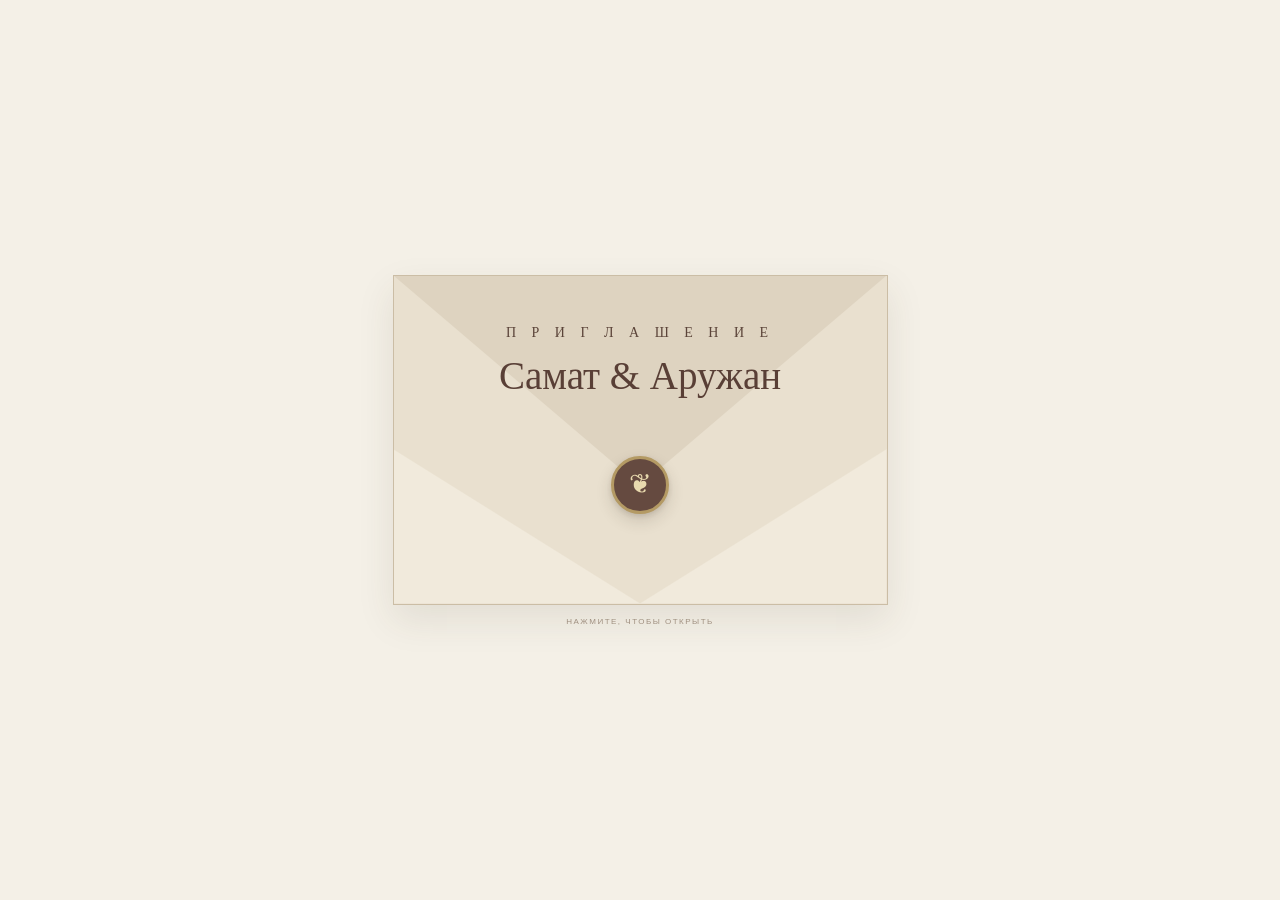
==== commit 35f5feb3: "Change stylesheet version from v10 to v12 Updated stylesheet version in the HTML file." ====
--- a/index.html
+++ b/index.html
@@ -9,7 +9,7 @@
 
     <title>Самат & Аружан</title>
 
-    <link rel="stylesheet" href="style.css?v=10">
+    <link rel="stylesheet" href="style.css?v=12">
 </head>
 
 <body>
@@ -44,7 +44,10 @@
 
     </div>
 
-    <div class="page-transition" id="pageTransition"></div>
+    <div
+        class="page-transition"
+        id="pageTransition">
+    </div>
 
     <script src="script.js"></script>
 
--- a/style.css
+++ b/style.css
@@ -1,7 +1,3 @@
-/* ========================================
-   ОСНОВНЫЕ НАСТРОЙКИ
-======================================== */
-
 * {
     margin: 0;
     padding: 0;
@@ -60,45 +56,87 @@
 
     cursor: pointer;
 
+    isolation: isolate;
+
     transition:
         transform 0.45s cubic-bezier(0.22, 0.61, 0.36, 1),
         opacity 0.45s ease;
-
-    will-change: transform, opacity;
-}
-
-
-/* ========================================
-   ТЕЛО КОНВЕРТА
-======================================== */
-
-.envelope__body {
+}
+
+
+/* ========================================
+   ЛЕВАЯ СКЛАДКА
+======================================== */
+
+.envelope::before {
+    content: "";
+
     position: absolute;
 
-    inset: 0;
-
-    background: transparent;
-
-    z-index: 4;
-}
-
-
-/* ========================================
-   ТЕНЬ ПОД ВЕРХНИМ КЛАПАНОМ
-======================================== */
-
-.envelope__body::before {
+    left: 0;
+    bottom: 0;
+
+    width: 100%;
+    height: 47%;
+
+    background: #f1eadc;
+
+    clip-path: polygon(
+        0 0,
+        50% 100%,
+        0 100%
+    );
+
+    z-index: 2;
+
+    pointer-events: none;
+}
+
+
+/* ========================================
+   ПРАВАЯ СКЛАДКА
+======================================== */
+
+.envelope::after {
     content: "";
 
     position: absolute;
 
+    right: 0;
+    bottom: 0;
+
+    width: 100%;
+    height: 47%;
+
+    background: #f1eadc;
+
+    clip-path: polygon(
+        100% 0,
+        50% 100%,
+        100% 100%
+    );
+
+    z-index: 2;
+
+    pointer-events: none;
+}
+
+
+/* ========================================
+   ВЕРХНИЙ КЛАПАН
+   ДОТЯНУТ ДО КРУЖКА
+======================================== */
+
+.envelope__top {
+    position: absolute;
+
+    top: 0;
     left: 0;
-    top: 0;
-
-    width: 100%;
-    height: 59%;
-
-    background: rgba(91, 68, 57, 0.10);
+
+    width: 100%;
+    height: 64%;
+
+    background: #ded3c0;
 
     clip-path: polygon(
         0 0,
@@ -106,34 +144,6 @@
         50% 100%
     );
 
-    z-index: -1;
-
-    pointer-events: none;
-}
-
-
-/* ========================================
-   ВЕРХНИЙ КЛАПАН
-   ТЯНЕТСЯ ДО КРУЖКА
-======================================== */
-
-.envelope__top {
-    position: absolute;
-
-    top: 0;
-    left: 0;
-
-    width: 100%;
-    height: 58%;
-
-    background: #ded3c0;
-
-    clip-path: polygon(
-        0 0,
-        100% 0,
-        50% 100%
-    );
-
     z-index: 10;
 
     pointer-events: none;
@@ -146,85 +156,15 @@
 
 
 /* ========================================
-   ДОПОЛНИТЕЛЬНАЯ ЛИНИЯ СКЛАДКИ
-======================================== */
-
-.envelope__top::after {
-    content: "";
-
+   ТЕЛО
+======================================== */
+
+.envelope__body {
     position: absolute;
 
-    left: 50%;
-    bottom: 0;
-
-    width: 2px;
-    height: 100%;
-
-    background: rgba(91, 68, 57, 0.06);
-
-    transform:
-        translateX(-50%)
-        rotate(0deg);
-
-    transform-origin: bottom center;
-
-    pointer-events: none;
-}
-
-
-/* ========================================
-   ЛЕВАЯ СКЛАДКА
-======================================== */
-
-.envelope::before {
-    content: "";
-
-    position: absolute;
-
-    left: 0;
-    bottom: 0;
-
-    width: 100%;
-    height: 47%;
-
-    background: #f1eadc;
-
-    clip-path: polygon(
-        0 0,
-        50% 100%,
-        0 100%
-    );
-
-    z-index: 2;
-
-    pointer-events: none;
-}
-
-
-/* ========================================
-   ПРАВАЯ СКЛАДКА
-======================================== */
-
-.envelope::after {
-    content: "";
-
-    position: absolute;
-
-    right: 0;
-    bottom: 0;
-
-    width: 100%;
-    height: 47%;
-
-    background: #f1eadc;
-
-    clip-path: polygon(
-        100% 0,
-        50% 100%,
-        100% 100%
-    );
-
-    z-index: 2;
+    inset: 0;
+
+    z-index: 20;
 
     pointer-events: none;
 }
@@ -238,22 +178,22 @@
     position: absolute;
 
     top: 15%;
-
     left: 0;
-    right: 0;
 
     width: 100%;
 
     text-align: center;
 
-    z-index: 30;
+    z-index: 50;
+
+    color: #593f36;
 
     pointer-events: none;
 }
 
 
 /* ========================================
-   ПРИГЛАШЕНИЕ
+   НАДПИСЬ "ПРИГЛАШЕНИЕ"
 ======================================== */
 
 .invitation__text p {
@@ -277,6 +217,10 @@
     text-transform: uppercase;
 
     white-space: nowrap;
+
+    position: relative;
+
+    z-index: 51;
 }
 
 
@@ -314,31 +258,28 @@
 
     text-align: center;
 
-    z-index: 31;
+    position: relative;
+
+    z-index: 52;
 }
 
 
 /* ========================================
    КРУЖОК / ПЕЧАТЬ
-   ПОВЕРХ КЛАПАНА
 ======================================== */
 
 .envelope__seal {
-    position: absolute !important;
-
-    left: 50% !important;
-
-    top: 55% !important;
-
-    width: 58px !important;
-    height: 58px !important;
-
-    margin: 0 !important;
-
-    transform:
-        translateX(-50%) !important;
-
-    display: flex !important;
+    position: absolute;
+
+    left: 50%;
+    top: 55%;
+
+    width: 58px;
+    height: 58px;
+
+    transform: translateX(-50%);
+
+    display: flex;
 
     align-items: center;
     justify-content: center;
@@ -362,7 +303,7 @@
 
     line-height: 1;
 
-    z-index: 100 !important;
+    z-index: 100;
 
     box-shadow:
         0 7px 16px rgba(55, 42, 33, 0.16),
@@ -379,58 +320,15 @@
    НАВЕДЕНИЕ
 ======================================== */
 
-.envelope__seal:hover {
+.envelope:hover .envelope__seal {
     transform:
         translateX(-50%)
-        scale(1.03) !important;
-}
-
-
-/* ========================================
-   ПОДСКАЗКА
-======================================== */
-
-.invitation__hint {
-    margin-top: 12px;
-
-    font-family:
-        Arial,
-        sans-serif;
-
-    font-size: 8px;
-
-    letter-spacing: 1.5px;
-
-    color: #8c7a69;
-
-    opacity: 0.8;
-
-    text-transform: uppercase;
-
-    text-align: center;
-
-    white-space: nowrap;
-
-    transition:
-        opacity 0.3s ease,
-        transform 0.3s ease;
-}
-
-
-/* ========================================
-   СКРЫТИЕ ПОДСКАЗКИ
-======================================== */
-
-.invitation__hint.hidden {
-    opacity: 0;
-
-    transform:
-        translateY(5px);
-}
-
-
-/* ========================================
-   АНИМАЦИЯ КОНВЕРТА
+        scale(1.03);
+}
+
+
+/* ========================================
+   АНИМАЦИЯ
 ======================================== */
 
 .envelope.exit {
@@ -443,6 +341,38 @@
 
 
 /* ========================================
+   ПОДСКАЗКА
+======================================== */
+
+.invitation__hint {
+    margin-top: 12px;
+
+    font-family: Arial, sans-serif;
+
+    font-size: 8px;
+
+    letter-spacing: 1.5px;
+
+    color: #8c7a69;
+
+    opacity: 0.8;
+
+    text-transform: uppercase;
+
+    text-align: center;
+
+    white-space: nowrap;
+}
+
+
+.invitation__hint.hidden {
+    opacity: 0;
+
+    transform: translateY(5px);
+}
+
+
+/* ========================================
    ПЕРЕХОД
 ======================================== */
 
@@ -462,13 +392,7 @@
 
     opacity: 0;
 
-    transform:
-        translate3d(0, 0, 0);
-
-    transition:
-        opacity 0.45s ease;
-
-    will-change: opacity;
+    transition: opacity 0.45s ease;
 }
 
 .page-transition.active {
@@ -477,7 +401,7 @@
 
 
 /* ========================================
-   МОБИЛЬНАЯ ВЕРСИЯ
+   ТЕЛЕФОН
 ======================================== */
 
 @media (max-width: 600px) {
@@ -491,24 +415,20 @@
         justify-content: center;
     }
 
-
     .envelope {
         width: 88vw;
 
         max-width: 400px;
 
-        min-width: 0;
-
         aspect-ratio: 3 / 2;
     }
 
 
-    /* ТЕКСТ */
+    /* Текст */
 
     .invitation__text {
         top: 14%;
     }
-
 
     .invitation__text p {
         font-size:
@@ -520,45 +440,35 @@
         margin-bottom: 10px;
     }
 
-
     .invitation__text h1 {
         font-size:
             clamp(22px, 6.5vw, 30px);
     }
 
 
-    /* КЛАПАН ДО КРУЖКА */
+    /* Клапан до печати */
 
     .envelope__top {
-        height: 58%;
-    }
-
-
-    /* ТЕНЬ */
-
-    .envelope__body::before {
-        height: 59%;
-    }
-
-
-    /* КРУЖОК */
+        height: 64%;
+    }
+
+
+    /* Печать */
 
     .envelope__seal {
-        left: 50% !important;
-
-        top: 55% !important;
-
-        width: 58px !important;
-        height: 58px !important;
-
-        transform:
-            translateX(-50%) !important;
+        left: 50%;
+        top: 55%;
+
+        width: 58px;
+        height: 58px;
+
+        transform: translateX(-50%);
 
         font-size: 27px;
-    }
-
-
-    /* ПОДСКАЗКА */
+
+        z-index: 100;
+    }
+
 
     .invitation__hint {
         margin-top: 12px;
@@ -580,17 +490,14 @@
         padding: 8px;
     }
 
-
     .envelope {
         width: 86vw;
     }
 
-
     .invitation__text {
         top: 14%;
     }
 
-
     .invitation__text p {
         font-size: 7px;
 
@@ -599,37 +506,24 @@
         margin-bottom: 9px;
     }
 
-
     .invitation__text h1 {
         font-size: 21px;
     }
 
-
     .envelope__top {
-        height: 58%;
-    }
-
-
-    .envelope__body::before {
-        height: 59%;
-    }
-
+        height: 64%;
+    }
 
     .envelope__seal {
-        width: 50px !important;
-        height: 50px !important;
-
-        left: 50% !important;
-        top: 55% !important;
-
-        transform:
-            translateX(-50%) !important;
+        width: 50px;
+        height: 50px;
+
+        top: 55%;
 
         font-size: 23px;
 
         border-width: 2px;
     }
-
 
     .invitation__hint {
         margin-top: 10px;
@@ -651,22 +545,17 @@
         padding: 8px;
     }
 
-
     .envelope {
-        width:
-            min(82vw, 380px);
-    }
-
+        width: min(82vw, 380px);
+    }
 
     .envelope__top {
-        height: 58%;
-    }
-
+        height: 64%;
+    }
 
     .envelope__seal {
-        top: 55% !important;
-    }
-
+        top: 55%;
+    }
 
     .invitation__hint {
         margin-top: 9px;
@@ -683,25 +572,21 @@
 @media (max-height: 550px) {
 
     .envelope {
-        width:
-            min(75vw, 340px);
-    }
-
+        width: min(75vw, 340px);
+    }
 
     .envelope__top {
-        height: 58%;
-    }
-
+        height: 64%;
+    }
 
     .envelope__seal {
-        width: 48px !important;
-        height: 48px !important;
-
-        top: 55% !important;
+        width: 48px;
+        height: 48px;
+
+        top: 55%;
 
         font-size: 22px;
     }
-
 
     .invitation__hint {
         margin-top: 6px;
@@ -712,7 +597,7 @@
 
 
 /* ========================================
-   УМЕНЬШЕНИЕ АНИМАЦИЙ
+   ОТКЛЮЧЕНИЕ АНИМАЦИЙ
 ======================================== */
 
 @media (prefers-reduced-motion: reduce) {
